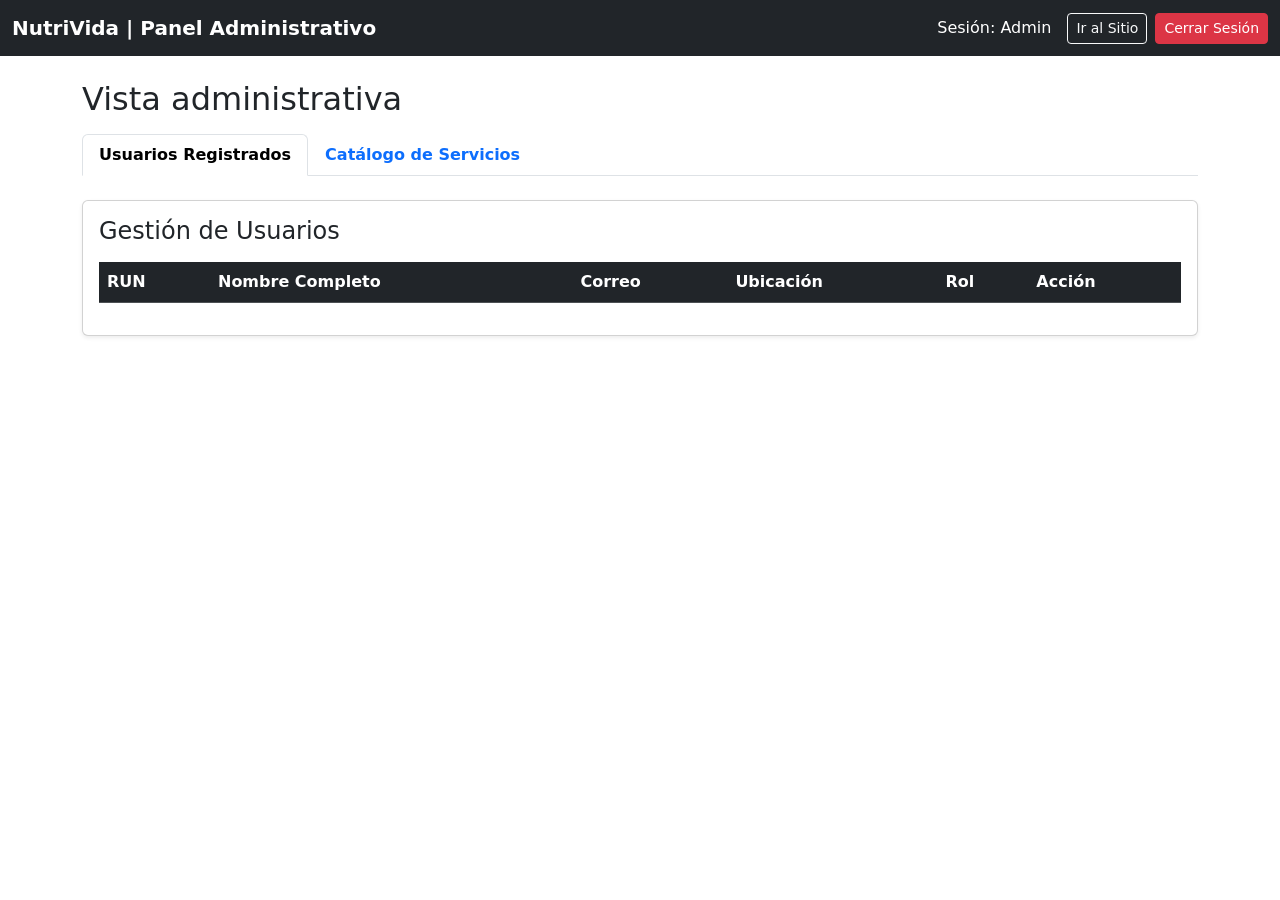
==== pages/admin.html @ 9a3c0d10 "Creación de vista de usuario y administrador" ====
<!doctype html>
<html lang="en">
  <head>
    <meta charset="UTF-8" />
    <meta name="viewport" content="width=device-width, initial-scale=1.0" />
    <title>Clinica NutriVida - Panel Administrativo</title>
    <link
      href="https://cdn.jsdelivr.net/npm/bootstrap@5.3.8/dist/css/bootstrap.min.css"
      rel="stylesheet"
      integrity="sha384-sRIl4kxILFvY47J16cr9ZwB07vP4J8+LH7qKQnuqkuIAvNWLzeN8tE5YBujZqJLB"
      crossorigin="anonymous"
    />
  </head>
    <header>
      <!doctype html>
      <html lang="es">
        <head>
          <meta charset="UTF-8" />
          <meta
            name="viewport"
            content="width=device-width, initial-scale=1.0"
          />
          <title>NutriVida - Panel Administrativo</title>
          <link rel="stylesheet" href="../style.css" />
          <link
            href="https://cdn.jsdelivr.net/npm/bootstrap@5.3.8/dist/css/bootstrap.min.css"
            rel="stylesheet"
          />
        </head>
        <body class="bg-light bg-admin">
          <!-- NAVBAR DE ADMINISTRADOR -->
          <nav class="navbar navbar-expand-lg navbar-dark bg-dark">
            <div class="container-fluid">
              <a class="navbar-brand fw-bold" href="#"
                >NutriVida | Panel Administrativo</a
              >
              <div class="d-flex align-items-center">
                <span class="text-white me-3 d-none d-md-inline"
                  >Sesión: Admin</span
                >
                <a
                  href="../index.html"
                  class="btn btn-outline-light btn-sm me-2"
                  >Ir al Sitio</a
                >
                <button
                  id="btn-cerrar-sesion"
                  class="btn btn-danger btn-sm"
                  onclick="cerrarSesion()"
                >
                  Cerrar Sesión
                </button>
              </div>
            </div>
          </nav>

          <div class="container my-4">
            <h2 class="mb-3">Vista administrativa</h2>

            <ul class="nav nav-tabs mb-4" id="adminTabs" role="tablist">
              <li class="nav-item">
                <button
                  class="nav-link active fw-bold"
                  id="tab-usuarios"
                  data-bs-toggle="tab"
                  data-bs-target="#sec-usuarios"
                >
                  Usuarios Registrados
                </button>
              </li>
              <li class="nav-item">
                <button
                  class="nav-link fw-bold"
                  id="tab-servicios"
                  data-bs-toggle="tab"
                  data-bs-target="#sec-servicios"
                >
                  Catálogo de Servicios
                </button>
              </li>
            </ul>

            <div class="tab-content">
              <div class="tab-pane fade show active" id="sec-usuarios">
                <div class="card p-3 shadow-sm">
                  <div
                    class="d-flex justify-content-between align-items-center mb-3"
                  >
                    <h4 class="m-0">Gestión de Usuarios</h4>
                  </div>
                  <div class="table-responsive">
                    <table class="table table-hover align-middle">
                      <thead class="table-dark">
                        <tr>
                          <th>RUN</th>
                          <th>Nombre Completo</th>
                          <th>Correo</th>
                          <th>Ubicación</th>
                          <th>Rol</th>
                          <th>Acción</th>
                        </tr>
                      </thead>
                      <tbody id="tabla-usuarios">
                      </tbody>
                    </table>
                  </div>
                </div>
              </div>

              <!-- TABLA 2: MANTENEDOR DE SERVICIOS -->
              <div class="tab-pane fade" id="sec-servicios">
                <div class="card p-3 shadow-sm">
                  <div
                    class="d-flex justify-content-between align-items-center mb-3"
                  >
                    <h4 class="m-0">Servicios y Planes</h4>
                    <button
                      class="btn btn-success btn-sm"
                      data-bs-toggle="modal"
                      data-bs-target="#modalNuevoServicio"
                    >
                      + Agregar Servicio
                    </button>
                  </div>
                  <div class="table-responsive">
                    <table class="table table-hover align-middle">
                      <thead class="table-dark">
                        <tr>
                          <th>Código</th>
                          <th>Nombre del Servicio</th>
                          <th>Profesional A Cargo</th>
                          <th>Precio</th>
                          <th>Acción</th>
                        </tr>
                      </thead>
                      <tbody id="tabla-servicios">
                        <!-- Se llena automáticamente con JS desde LocalStorage -->
                      </tbody>
                    </table>
                  </div>
                </div>
              </div>
            </div>
          </div>

          <!-- MODAL: AGREGAR NUEVO SERVICIO -->
          <div class="modal fade" id="modalNuevoServicio" tabindex="-1">
            <div class="modal-dialog">
              <div class="modal-content">
                <div class="modal-header bg-dark text-white">
                  <h5 class="modal-title">Crear Nuevo Servicio</h5>
                  <button
                    type="button"
                    class="btn-close btn-close-white"
                    data-bs-dismiss="modal"
                  ></button>
                </div>
                <div class="modal-body">
                  <form id="form-nuevo-servicio">
                    <div class="mb-2">
                      <label class="form-label">Código</label>
                      <input
                        type="text"
                        id="serv-codigo"
                        class="form-control"
                        placeholder="Ej: CN002"
                        required
                      />
                    </div>
                    <div class="mb-2">
                      <label class="form-label">Nombre del Servicio</label>
                      <input
                        type="text"
                        id="serv-nombre"
                        class="form-control"
                        required
                      />
                    </div>
                    <div class="mb-2">
                      <label class="form-label">Profesional</label>
                      <input
                        type="text"
                        id="serv-profesional"
                        class="form-control"
                        placeholder="Ej: Nut. Carolina Fuentes"
                        required
                      />
                    </div>
                    <div class="mb-3">
                      <label class="form-label">Precio ($)</label>
                      <input
                        type="number"
                        id="serv-precio"
                        class="form-control"
                        required
                      />
                    </div>
                    <button type="submit" class="btn btn-primary w-100">
                      Guardar Servicio
                    </button>
                  </form>
                </div>
              </div>
            </div>
          </div>

          <script src="../js/admin.js"></script>
          <script src="https://cdn.jsdelivr.net/npm/bootstrap@5.3.8/dist/js/bootstrap.bundle.min.js"></script>
        
      </html>
    </header>
    <main></main>

    <script
      src="https://cdn.jsdelivr.net/npm/bootstrap@5.3.8/dist/js/bootstrap.bundle.min.js"
      integrity="sha384-FKyoEForCGlyvwx9Hj09JcYn3nv7wiPVlz7YYwJrWVcXK/BmnVDxM+D2scQbITxI"
      crossorigin="anonymous"
    ></script>
  </body>
</html>
---- style.css ----
.navCustom{
    background-color: rgb(49, 78, 34);
    min-height: 60px;
    box-shadow: 2px 2px 8px rgba(36, 19, 0, 0.2);
    position: relative;
    z-index: 1000; 
}

body.bg-admin {
  background: #ffffff !important;
  background-image: none !important;
}

.InicioSesion{
    text-align: right;
    color: white;
}

body{
    background-image: url(images/fondo3.jpg);
    display: flex;
    flex-direction: column;
    min-height: 100vh;
}

.section{
    background-color: rgb(49, 78, 34);
    box-shadow: 2px 2px 8px rgba(36, 19, 0, 0.2);
    
}

h1{
    text-align: center;
    font-family: 'Gill Sans', 'Gill Sans MT', Calibri, 'Trebuchet MS', sans-serif;
}

.p{
    text-align: center;
    color: white;
}

img{
    width: 100%;
    height: 450px; 
    object-fit: cover; 
    display: block;
    margin: 0; 
    box-shadow: 2px 2px 8px rgba(36, 19, 0, 0.2);
    margin-top: 0;
}

main {
    flex: 1;
}

footer {
    background-color: rgb(49, 78, 34);
    color: white; 
    text-align: center;
    padding: 1px 0; 
}
.section-registro{
    min-height: 800px;
    width: 90%;
    background-color: rgb(255, 255, 255);
    border-radius: 15px;
    margin: 30px auto 30px auto; 
    margin-top: 30px;
    box-sizing: border-box;
    display: flex;
    justify-content: center;
    box-shadow: 2px 2px 8px rgba(36, 19, 0, 0.2);
    padding-bottom: 30px; 
    
}

.section-blog{
    min-height: 800px;
    width: 90%;
    background-color: rgb(255, 255, 255);
    border-radius: 15px;
    margin: 30px auto 30px auto; 
    box-sizing: border-box;
    display: flex;
    justify-content: center;
    box-shadow: 2px 2px 8px rgba(36, 19, 0, 0.2);
    padding-bottom: 30px; 
    
}

.section-usuario{
    min-height: 800px;
    width: 90%;
    background-color: rgb(255, 255, 255);
    border-radius: 15px;
    margin: 30px auto 30px auto; 
    margin-top: 30px;
    box-sizing: border-box;
    display: flex;
    justify-content: center;
    box-shadow: 2px 2px 8px rgba(36, 19, 0, 0.2);
    padding-bottom: 30px; 
}

.titulo-blog{
    font-family: 'Trebuchet MS', 'Lucida Sans Unicode', 'Lucida Grande', 'Lucida Sans', Arial, sans-serif;
    justify-content: center;
    margin-top: 10px;
    text-align: center; 
    padding-bottom: 10px;  
    border-bottom: 5px solid #2a492a;
}

.card-blog{
    margin-top: 15px;
    border-radius: 20px;
    box-shadow: 2px 2px 8px rgba(36, 19, 0, 0.2);
    display: flex;
    flex-direction: column;
    justify-content: space-between;
    text-align: left;
    padding: 20px;
    height: auto;           
    min-height: 520px;
}


.card-title{
    text-align: center;
    color: rgb(9, 82, 3);
    text-shadow: 2px 2px 8px rgba(36, 19, 0, 0.2);;

}

.card-text {
    text-align: left;
    min-height: 70px; 
}


.login {
    width: 100%;
    max-width: 400px;
    padding: 35px;
    background-color: #ffffff;
    border-radius: 16px;
    box-shadow: 0 10px 30px rgba(0, 0, 0, 0.15);
}

.inicioSesion {
    min-height: 100vh;
    display: flex;
    justify-content: center;
    align-items: center;
    font-family: Arial, Helvetica, sans-serif;
}

.login h1 {
    margin-bottom: 30px;
    text-align: center;
    color: #2e7d32;
    font-size: 30px;
}

.login label {
    display: block;
    margin-bottom: 8px;
    font-weight: bold;
    color: #455a64;
}

.login input {
    width: 100%;
    padding: 12px 14px;
    margin-bottom: 20px;
    border: 1px solid #b0bec5;
    border-radius: 8px;
    outline: none;
    font-size: 16px;
    transition: border-color 0.3s, box-shadow 0.3s;
}

.login button {
    width: 100%;
    padding: 13px;
    border: none;
    border-radius: 8px;
    background-color: #43a047;
    color: white;
    font-size: 16px;
    font-weight: bold;
    cursor: pointer;
    transition: background-color 0.3s, transform 0.2s;
}
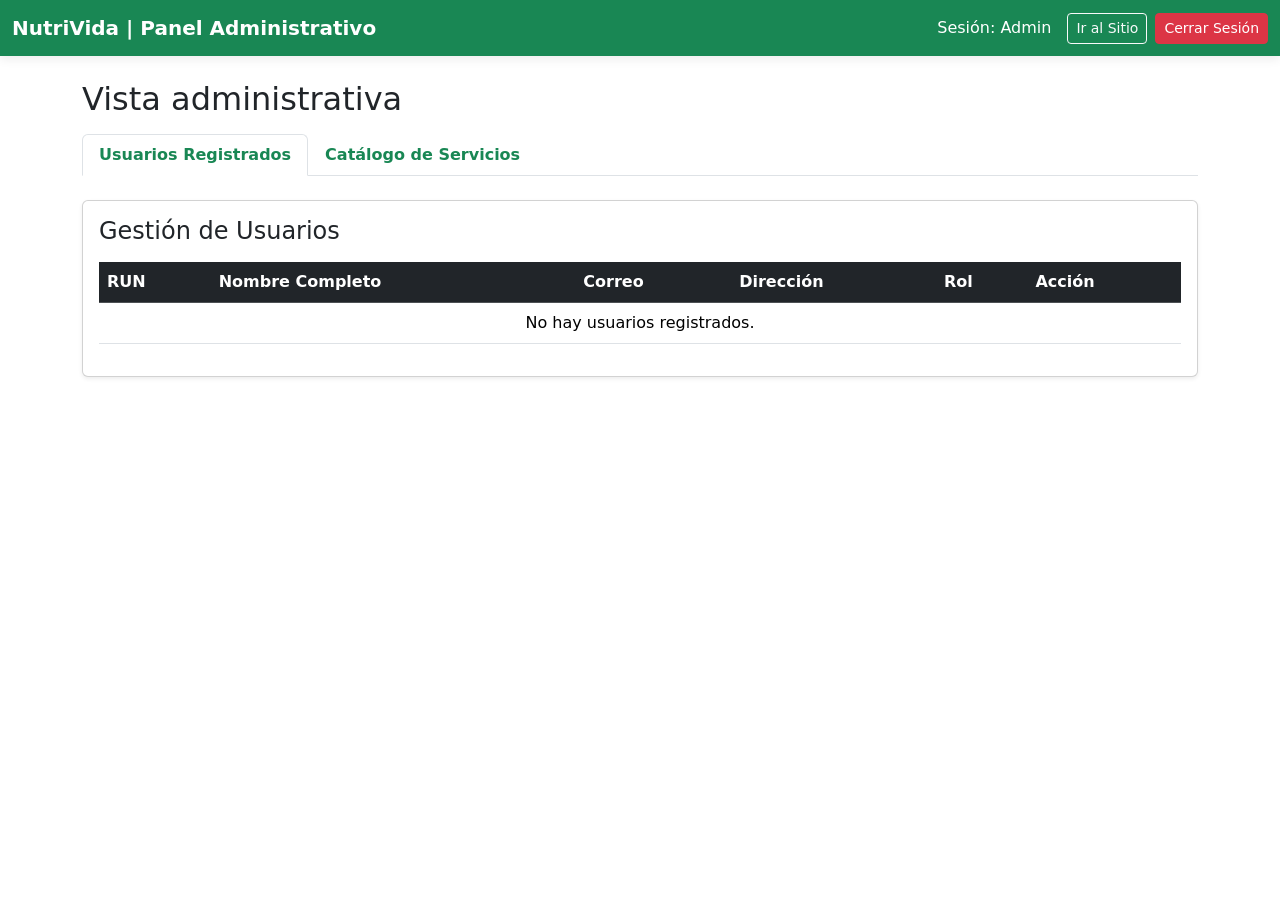
==== commit eea8cdc8: "Se agregó el panel administrativo y la lógica." ====
--- a/pages/admin.html
+++ b/pages/admin.html
@@ -1,9 +1,10 @@
 <!doctype html>
-<html lang="en">
+<html lang="es">
   <head>
     <meta charset="UTF-8" />
     <meta name="viewport" content="width=device-width, initial-scale=1.0" />
     <title>Clinica NutriVida - Panel Administrativo</title>
+    <link rel="stylesheet" href="../style.css" />
     <link
       href="https://cdn.jsdelivr.net/npm/bootstrap@5.3.8/dist/css/bootstrap.min.css"
       rel="stylesheet"
@@ -11,210 +12,182 @@
       crossorigin="anonymous"
     />
   </head>
+  <body class="bg-light bg-admin">
     <header>
-      <!doctype html>
-      <html lang="es">
-        <head>
-          <meta charset="UTF-8" />
-          <meta
-            name="viewport"
-            content="width=device-width, initial-scale=1.0"
-          />
-          <title>NutriVida - Panel Administrativo</title>
-          <link rel="stylesheet" href="../style.css" />
-          <link
-            href="https://cdn.jsdelivr.net/npm/bootstrap@5.3.8/dist/css/bootstrap.min.css"
-            rel="stylesheet"
-          />
-        </head>
-        <body class="bg-light bg-admin">
-          <!-- NAVBAR DE ADMINISTRADOR -->
-          <nav class="navbar navbar-expand-lg navbar-dark bg-dark">
-            <div class="container-fluid">
-              <a class="navbar-brand fw-bold" href="#"
-                >NutriVida | Panel Administrativo</a
-              >
-              <div class="d-flex align-items-center">
-                <span class="text-white me-3 d-none d-md-inline"
-                  >Sesión: Admin</span
-                >
-                <a
-                  href="../index.html"
-                  class="btn btn-outline-light btn-sm me-2"
-                  >Ir al Sitio</a
-                >
-                <button
-                  id="btn-cerrar-sesion"
-                  class="btn btn-danger btn-sm"
-                  onclick="cerrarSesion()"
-                >
-                  Cerrar Sesión
-                </button>
-              </div>
+      <nav class="navbar navbar-expand-lg navbar-dark bg-success" style="box-shadow: 0 3px 10px rgba(0, 0, 0, 0.08);;">
+        <div class="container-fluid">
+          <a class="navbar-brand fw-bold" href="admin.html"
+            >NutriVida | Panel Administrativo</a
+          >
+          <div class="d-flex align-items-center">
+            <span class="text-white me-3 d-none d-md-inline"
+              >Sesión: Admin</span
+            >
+            <a href="../index.html" class="btn btn-outline-light btn-sm me-2"
+              >Ir al Sitio</a
+            >
+            <button
+              id="btn-cerrar-sesion"
+              class="btn btn-danger btn-sm"
+              onclick="cerrarSesion()"
+            >
+              Cerrar Sesión
+            </button>
+          </div>
+        </div>
+      </nav>
+    </header>
+
+    <main class="container my-4">
+      <h2 class="mb-3">Vista administrativa</h2>
+
+      <ul class="nav nav-tabs mb-4" id="adminTabs" role="tablist">
+        <li class="nav-item">
+          <button
+            class="nav-link active fw-bold text-success"
+            id="tab-usuarios"
+            data-bs-toggle="tab"
+            data-bs-target="#sec-usuarios"
+          >
+            Usuarios Registrados
+          </button>
+        </li>
+        <li class="nav-item">
+          <button
+            class="nav-link fw-bold text-success"
+            id="tab-servicios"
+            data-bs-toggle="tab"
+            data-bs-target="#sec-servicios"
+          >
+            Catálogo de Servicios
+          </button>
+        </li>
+      </ul>
+
+      <div class="tab-content">
+        <div class="tab-pane fade show active" id="sec-usuarios">
+          <div class="card p-3 shadow-sm">
+            <div class="d-flex justify-content-between align-items-center mb-3">
+              <h4 class="m-0">Gestión de Usuarios</h4>
             </div>
-          </nav>
-
-          <div class="container my-4">
-            <h2 class="mb-3">Vista administrativa</h2>
-
-            <ul class="nav nav-tabs mb-4" id="adminTabs" role="tablist">
-              <li class="nav-item">
-                <button
-                  class="nav-link active fw-bold"
-                  id="tab-usuarios"
-                  data-bs-toggle="tab"
-                  data-bs-target="#sec-usuarios"
-                >
-                  Usuarios Registrados
-                </button>
-              </li>
-              <li class="nav-item">
-                <button
-                  class="nav-link fw-bold"
-                  id="tab-servicios"
-                  data-bs-toggle="tab"
-                  data-bs-target="#sec-servicios"
-                >
-                  Catálogo de Servicios
-                </button>
-              </li>
-            </ul>
-
-            <div class="tab-content">
-              <div class="tab-pane fade show active" id="sec-usuarios">
-                <div class="card p-3 shadow-sm">
-                  <div
-                    class="d-flex justify-content-between align-items-center mb-3"
-                  >
-                    <h4 class="m-0">Gestión de Usuarios</h4>
-                  </div>
-                  <div class="table-responsive">
-                    <table class="table table-hover align-middle">
-                      <thead class="table-dark">
-                        <tr>
-                          <th>RUN</th>
-                          <th>Nombre Completo</th>
-                          <th>Correo</th>
-                          <th>Ubicación</th>
-                          <th>Rol</th>
-                          <th>Acción</th>
-                        </tr>
-                      </thead>
-                      <tbody id="tabla-usuarios">
-                      </tbody>
-                    </table>
-                  </div>
-                </div>
-              </div>
-
-              <!-- TABLA 2: MANTENEDOR DE SERVICIOS -->
-              <div class="tab-pane fade" id="sec-servicios">
-                <div class="card p-3 shadow-sm">
-                  <div
-                    class="d-flex justify-content-between align-items-center mb-3"
-                  >
-                    <h4 class="m-0">Servicios y Planes</h4>
-                    <button
-                      class="btn btn-success btn-sm"
-                      data-bs-toggle="modal"
-                      data-bs-target="#modalNuevoServicio"
-                    >
-                      + Agregar Servicio
-                    </button>
-                  </div>
-                  <div class="table-responsive">
-                    <table class="table table-hover align-middle">
-                      <thead class="table-dark">
-                        <tr>
-                          <th>Código</th>
-                          <th>Nombre del Servicio</th>
-                          <th>Profesional A Cargo</th>
-                          <th>Precio</th>
-                          <th>Acción</th>
-                        </tr>
-                      </thead>
-                      <tbody id="tabla-servicios">
-                        <!-- Se llena automáticamente con JS desde LocalStorage -->
-                      </tbody>
-                    </table>
-                  </div>
-                </div>
-              </div>
+            <div class="table-responsive">
+              <table class="table table-hover align-middle">
+                <thead class="table-dark">
+                  <tr>
+                    <th>RUN</th>
+                    <th>Nombre Completo</th>
+                    <th>Correo</th>
+                    <th>Dirección</th>
+                    <th>Rol</th>
+                    <th>Acción</th>
+                  </tr>
+                </thead>
+                <tbody id="tabla-usuarios"></tbody>
+              </table>
             </div>
           </div>
+        </div>
 
-          <!-- MODAL: AGREGAR NUEVO SERVICIO -->
-          <div class="modal fade" id="modalNuevoServicio" tabindex="-1">
-            <div class="modal-dialog">
-              <div class="modal-content">
-                <div class="modal-header bg-dark text-white">
-                  <h5 class="modal-title">Crear Nuevo Servicio</h5>
-                  <button
-                    type="button"
-                    class="btn-close btn-close-white"
-                    data-bs-dismiss="modal"
-                  ></button>
-                </div>
-                <div class="modal-body">
-                  <form id="form-nuevo-servicio">
-                    <div class="mb-2">
-                      <label class="form-label">Código</label>
-                      <input
-                        type="text"
-                        id="serv-codigo"
-                        class="form-control"
-                        placeholder="Ej: CN002"
-                        required
-                      />
-                    </div>
-                    <div class="mb-2">
-                      <label class="form-label">Nombre del Servicio</label>
-                      <input
-                        type="text"
-                        id="serv-nombre"
-                        class="form-control"
-                        required
-                      />
-                    </div>
-                    <div class="mb-2">
-                      <label class="form-label">Profesional</label>
-                      <input
-                        type="text"
-                        id="serv-profesional"
-                        class="form-control"
-                        placeholder="Ej: Nut. Carolina Fuentes"
-                        required
-                      />
-                    </div>
-                    <div class="mb-3">
-                      <label class="form-label">Precio ($)</label>
-                      <input
-                        type="number"
-                        id="serv-precio"
-                        class="form-control"
-                        required
-                      />
-                    </div>
-                    <button type="submit" class="btn btn-primary w-100">
-                      Guardar Servicio
-                    </button>
-                  </form>
-                </div>
-              </div>
+        <div class="tab-pane fade" id="sec-servicios">
+          <div class="card p-3 shadow-sm">
+            <div class="d-flex justify-content-between align-items-center mb-3">
+              <h4 class="m-0">Servicios y Planes</h4>
+              <button
+                class="btn btn-success btn-sm"
+                data-bs-toggle="modal"
+                data-bs-target="#modalNuevoServicio"
+              >
+                + Agregar Servicio
+              </button>
+            </div>
+            <div class="table-responsive">
+              <table class="table table-hover align-middle">
+                <thead class="table-dark">
+                  <tr>
+                    <th>Código</th>
+                    <th>Nombre del Servicio</th>
+                    <th>Profesional A Cargo</th>
+                    <th>Precio</th>
+                    <th>Acción</th>
+                  </tr>
+                </thead>
+                <tbody id="tabla-servicios"></tbody>
+              </table>
             </div>
           </div>
+        </div>
+      </div>
+    </main>
 
-          <script src="../js/admin.js"></script>
-          <script src="https://cdn.jsdelivr.net/npm/bootstrap@5.3.8/dist/js/bootstrap.bundle.min.js"></script>
-        
-      </html>
-    </header>
-    <main></main>
+    <div class="modal fade" id="modalNuevoServicio" tabindex="-1">
+      <div class="modal-dialog">
+        <div class="modal-content">
+          <div class="modal-header bg-dark text-white">
+            <h5 class="modal-title">Crear Nuevo Servicio</h5>
+            <button
+              type="button"
+              class="btn-close btn-close-white"
+              data-bs-dismiss="modal"
+            ></button>
+          </div>
+          <div class="modal-body">
+            <form id="form-nuevo-servicio">
+              <div class="mb-2">
+                <label class="form-label">Código</label>
+                <input
+                  type="text"
+                  id="serv-codigo"
+                  class="form-control"
+                  placeholder="Ej: CN002"
+                  required
+                />
+              </div>
+              <div class="mb-2">
+                <label class="form-label">Nombre del Servicio</label>
+                <input
+                  type="text"
+                  id="serv-nombre"
+                  class="form-control"
+                  required
+                />
+              </div>
+              <div class="mb-2">
+                <label class="form-label">Profesional</label>
+                <input
+                  type="text"
+                  id="serv-profesional"
+                  class="form-control"
+                  placeholder="Ej: Nut. Carolina Fuentes"
+                  required
+                />
+              </div>
+              <div class="mb-3">
+                <label class="form-label">Precio ($)</label>
+                <input
+                  type="number"
+                  id="serv-precio"
+                  class="form-control"
+                  required
+                />
+              </div>
+              <button type="submit" class="btn btn-success w-100">
+                Guardar Servicio
+              </button>
+            </form>
+          </div>
+        </div>
+      </div>
+    </div>
+
+    <div id="listaServicios" style="display: none"></div>
 
     <script
       src="https://cdn.jsdelivr.net/npm/bootstrap@5.3.8/dist/js/bootstrap.bundle.min.js"
       integrity="sha384-FKyoEForCGlyvwx9Hj09JcYn3nv7wiPVlz7YYwJrWVcXK/BmnVDxM+D2scQbITxI"
       crossorigin="anonymous"
     ></script>
+
+    <script src="../js/vista-admin.js"></script>
+    <script src="../js/servicios.js"></script>
   </body>
 </html>
--- a/style.css
+++ b/style.css
@@ -192,3 +192,241 @@
     cursor: pointer;
     transition: background-color 0.3s, transform 0.2s;
 }
+
+.servicios {
+  background-color: #f8fafc;
+  color: #334155;
+  font-family: 'Segoe UI', system-ui, -apple-system, sans-serif;
+}
+
+.servicios h1 {
+  text-align: center;
+  color: #077b1a;
+  font-weight: 700;
+  margin: 2.5rem 0 1.5rem;
+  font-size: 2.25rem;
+  position: relative;
+}
+
+.servicios #listaServicios {
+  max-width: 1200px;
+  margin: 0 auto;
+  padding: 0 15px 40px 15px;
+  display: grid;
+  grid-template-columns: repeat(auto-fill, minmax(280px, 1fr));
+  gap: 24px;
+}
+
+.servicios .card-servicio {
+  background: #ffffff;
+  border-radius: 12px;
+  border: 1px solid #e2e8f0;
+  box-shadow: 0 4px 6px -1px rgba(0, 0, 0, 0.05), 0 2px 4px -1px rgba(0, 0, 0, 0.03);
+  padding: 20px;
+  display: flex;
+  flex-direction: column;
+  justify-content: space-between;
+  transition: transform 0.25s ease, box-shadow 0.25s ease;
+}
+
+.servicios .card-servicio:hover {
+  transform: translateY(-5px);
+  box-shadow: 0 10px 15px -3px rgba(0, 0, 0, 0.1), 0 4px 6px -2px rgba(0, 0, 0, 0.05);
+}
+
+.servicios .card-servicio img {
+  width: 100%;
+  height: 180px;
+  object-fit: cover;
+  border-radius: 8px;
+  margin-bottom: 15px;
+  background-color: #e2e8f0; 
+}
+
+.servicios .badge-tipo {
+  align-self: flex-start;
+  background-color: #ccfbf1;
+  color: #0f766e;
+  font-size: 0.75rem;
+  font-weight: 600;
+  padding: 4px 10px;
+  border-radius: 50px;
+  text-transform: uppercase;
+  letter-spacing: 0.5px;
+  margin-bottom: 10px;
+}
+
+.servicios .card-servicio h3 {
+  font-size: 1.2rem;
+  font-weight: 600;
+  color: #1e293b;
+  margin-bottom: 10px;
+  line-height: 1.3;
+}
+
+.servicios .card-servicio .precio {
+  font-size: 1.15rem;
+  font-weight: 700;
+  color: #0d9488;
+  margin-bottom: 15px;
+}
+
+.servicios .btn-detalle {
+  width: 100%;
+  background-color: #0d9423;
+  color: #ffffff;
+  border: none;
+  padding: 10px 16px;
+  border-radius: 8px;
+  font-weight: 600;
+  font-size: 0.95rem;
+  cursor: pointer;
+  transition: background-color 0.2s ease;
+  text-align: center;
+}
+
+.servicios .btn-detalle:hover {
+  background-color: #046b17;
+}
+
+.detalle-servicio {
+  background-color: #f4f7f6;
+  font-family: 'Segoe UI', Roboto, Helvetica, Arial, sans-serif;
+  color: #2c3e50;
+  min-height: 100vh;
+  display: flex;
+  flex-direction: column;
+}
+
+.detalle-servicio h1 {
+  text-align: center;
+  color: #1e5631;
+  font-weight: 700;
+  margin-top: 2rem;
+  margin-bottom: 1.5rem;
+  font-size: 2.2rem;
+  position: relative;
+}
+
+.detalle-servicio #imagen,
+.detalle-servicio #nombre,
+.detalle-servicio #descripcion,
+.detalle-servicio #codigo,
+.detalle-servicio #tipo,
+.detalle-servicio #duracion,
+.detalle-servicio #modalidad,
+.detalle-servicio #profesional,
+.detalle-servicio #precio {
+  max-width: 700px;
+  margin-left: auto;
+  margin-right: auto;
+}
+
+.detalle-servicio #imagen {
+  display: block;
+  width: 100%;
+  max-width: 450px;
+  height: auto;
+  max-height: 320px;
+  object-fit: cover;
+  border-radius: 12px;
+  box-shadow: 0 8px 20px rgba(0, 0, 0, 0.08);
+  margin-bottom: 1.5rem;
+}
+
+.detalle-servicio #nombre {
+  color: #1e5631;
+  font-size: 1.8rem;
+  font-weight: 600;
+  text-align: center;
+  margin-bottom: 1rem;
+  padding: 0 1rem;
+}
+
+.detalle-servicio #descripcion {
+  background-color: #ffffff;
+  padding: 1.25rem 1.5rem;
+  border-radius: 10px;
+  font-size: 1.05rem;
+  line-height: 1.6;
+  color: #4a5568;
+  box-shadow: 0 2px 8px rgba(0, 0, 0, 0.04);
+  margin-bottom: 1.5rem;
+  border-left: 4px solid #4caf50;
+}
+
+.detalle-servicio p#codigo,
+.detalle-servicio p#tipo,
+.detalle-servicio p#duracion,
+.detalle-servicio p#modalidad,
+.detalle-servicio p#profesional {
+  background-color: #ffffff;
+  padding: 0.85rem 1.25rem;
+  border-radius: 8px;
+  margin-bottom: 0.6rem;
+  font-size: 0.98rem;
+  color: #2d3748;
+  box-shadow: 0 2px 4px rgba(0, 0, 0, 0.02);
+  display: flex;
+  justify-content: space-between;
+  align-items: center;
+  border: 1px solid #edf2f7;
+}
+
+.detalle-servicio p#tipo strong,
+.detalle-servicio p#duracion strong,
+.detalle-servicio p#modalidad strong,
+.detalle-servicio p#profesional strong {
+  color: #1e5631;
+}
+
+.detalle-servicio #precio {
+  background-color: #e8f5e9;
+  color: #1b5e20;
+  font-size: 1.4rem;
+  font-weight: 700;
+  text-align: center;
+  padding: 1rem;
+  border-radius: 10px;
+  margin-top: 1.2rem;
+  margin-bottom: 2.5rem;
+  border: 1px dashed #81c784;
+}
+
+.nosotros {
+    margin: 0;
+    padding: 0;
+    background-color: #f4f8f5;
+    color: #333;
+}
+
+.nosotros h1 {
+    text-align: center;
+    margin-top: 45px;
+    margin-bottom: 30px;
+    color: #2e7d32;
+    font-weight: bold;
+}
+
+.nosotros > img {
+    display: block;
+    width: 70%;
+    max-width: 850px;
+    height: auto;
+    margin: 0 auto 35px auto;
+    border-radius: 15px;
+    box-shadow: 0 5px 15px rgba(0, 0, 0, 0.2);
+}
+
+.nosotros > p {
+    width: 70%;
+    max-width: 850px;
+    margin: 0 auto 20px auto;
+    padding: 20px 25px;
+    background-color: white;
+    border-left: 5px solid #4caf50;
+    border-radius: 8px;
+    line-height: 1.7;
+    font-size: 1.05rem;
+    box-shadow: 0 3px 10px rgba(0, 0, 0, 0.08);
+}
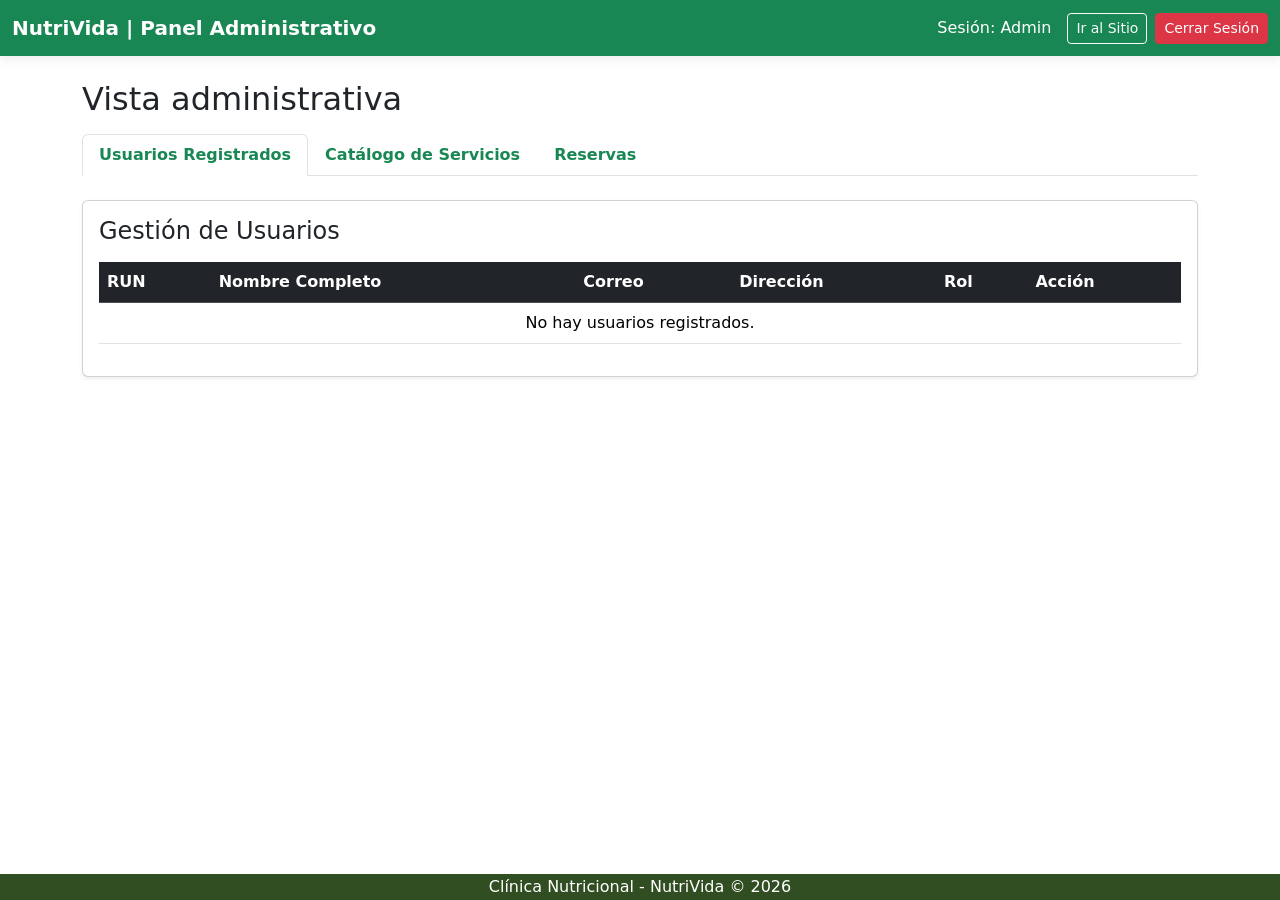
==== commit 23cc1295: "Ajustes y cambios generales en el proyecto" ====
--- a/pages/admin.html
+++ b/pages/admin.html
@@ -62,6 +62,16 @@
             Catálogo de Servicios
           </button>
         </li>
+        <li class="nav-item">
+          <button
+            class="nav-link fw-bold text-success"
+            id="tab-reservas"
+            data-bs-toggle="tab"
+            data-bs-target="#sec-reservas"
+          >
+            Reservas
+          </button>
+        </li>
       </ul>
 
       <div class="tab-content">
@@ -88,6 +98,29 @@
           </div>
         </div>
 
+        <div class="tab-pane fade" id="sec-reservas">
+          <div class="card p-3 shadow-sm">
+            <div class="d-flex justify-content-between align-items-center mb-3">
+              <h4 class="m-0">Gestión de Reservas</h4>
+            </div>
+            <div class="table-responsive">
+              <table class="table table-hover align-middle">
+                <thead class="table-dark">
+                  <tr>
+                    <th>RUN</th>
+                    <th>Servicio</th>
+                    <th>Fecha</th>
+                    <th>Hora</th>
+                    <th>Estado</th>
+                    <th>Acción</th>
+                  </tr>
+                </thead>
+                <tbody id="tabla-reservas"></tbody>
+              </table>
+            </div>
+          </div>
+        </div>
+
         <div class="tab-pane fade" id="sec-servicios">
           <div class="card p-3 shadow-sm">
             <div class="d-flex justify-content-between align-items-center mb-3">
@@ -114,6 +147,7 @@
                 <tbody id="tabla-servicios"></tbody>
               </table>
             </div>
+            
           </div>
         </div>
       </div>
@@ -178,7 +212,9 @@
         </div>
       </div>
     </div>
-
+     <footer>
+      <p class="m-0">Clínica Nutricional - NutriVida &copy; 2026</p>
+    </footer>
     <div id="listaServicios" style="display: none"></div>
 
     <script
--- a/style.css
+++ b/style.css
@@ -1,5 +1,5 @@
 .navCustom{
-    background-color: rgb(49, 78, 34);
+    background-color: rgb(76, 114, 58);
     min-height: 60px;
     box-shadow: 2px 2px 8px rgba(36, 19, 0, 0.2);
     position: relative;
@@ -209,12 +209,9 @@
 }
 
 .servicios #listaServicios {
-  max-width: 1200px;
-  margin: 0 auto;
-  padding: 0 15px 40px 15px;
-  display: grid;
-  grid-template-columns: repeat(auto-fill, minmax(280px, 1fr));
-  gap: 24px;
+  display: flex !important;
+  flex-wrap: wrap !important;
+  max-width: 100% !important;
 }
 
 .servicios .card-servicio {
@@ -430,3 +427,11 @@
     font-size: 1.05rem;
     box-shadow: 0 3px 10px rgba(0, 0, 0, 0.08);
 }
+
+.titulo-registro{
+  text-align: center;
+  font-family: 'Franklin Gothic Medium', 'Arial Narrow', Arial, sans-serif;
+  border-bottom: 3px solid #2a492a;
+  margin-top: auto;
+
+}
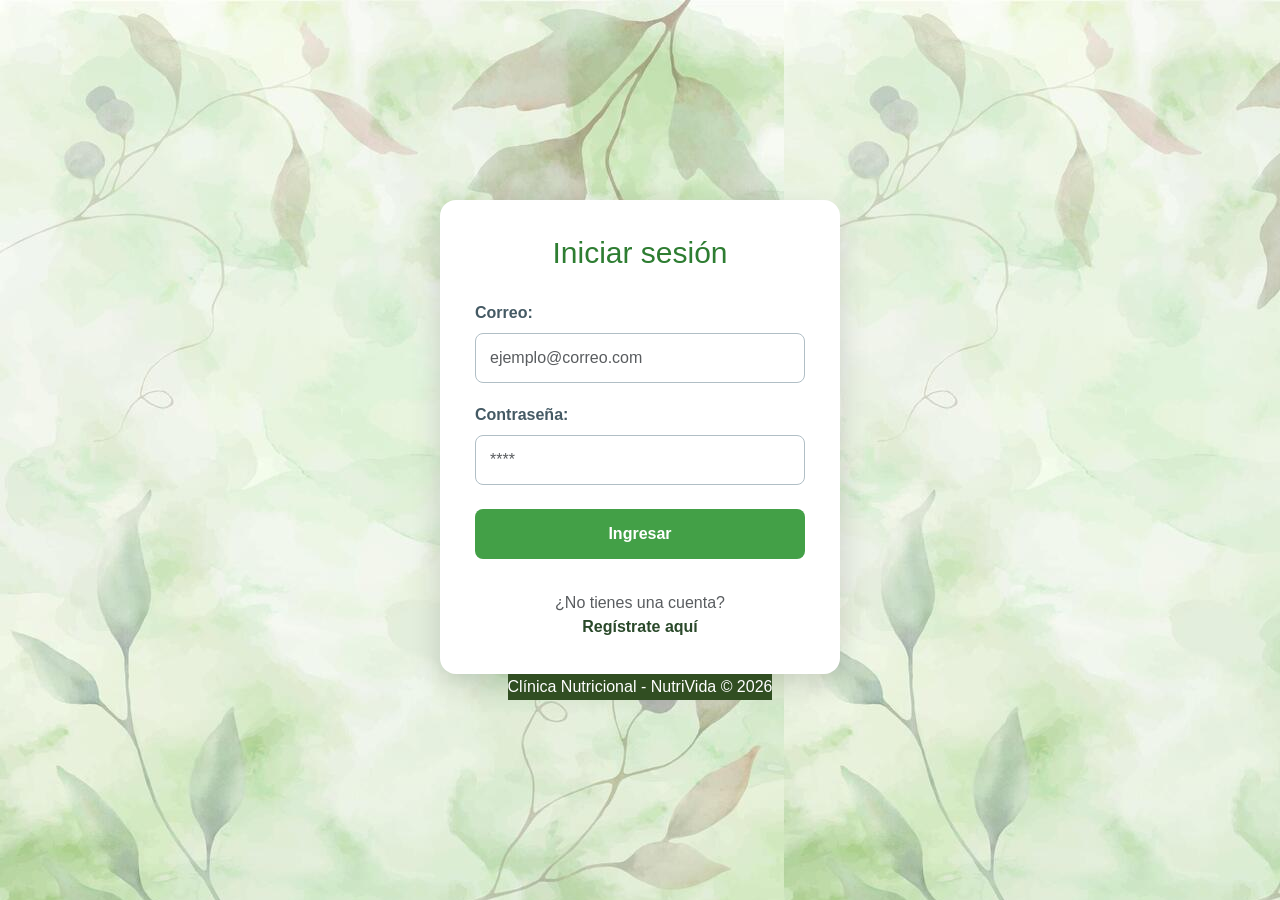
==== commit fb72f2e4: "Se corrigieron algunos problemas de las secciones del código para que fuera funcional." ====
--- a/pages/admin.html
+++ b/pages/admin.html
@@ -14,7 +14,7 @@
   </head>
   <body class="bg-light bg-admin">
     <header>
-      <nav class="navbar navbar-expand-lg navbar-dark bg-success" style="box-shadow: 0 3px 10px rgba(0, 0, 0, 0.08);;">
+      <nav class="navbar navbar-expand-lg navbar-dark navCustom" style="box-shadow: 0 3px 10px rgba(0, 0, 0, 0.08); background-color: rgb(49, 78, 34);">
         <div class="container-fluid">
           <a class="navbar-brand fw-bold" href="admin.html"
             >NutriVida | Panel Administrativo</a
